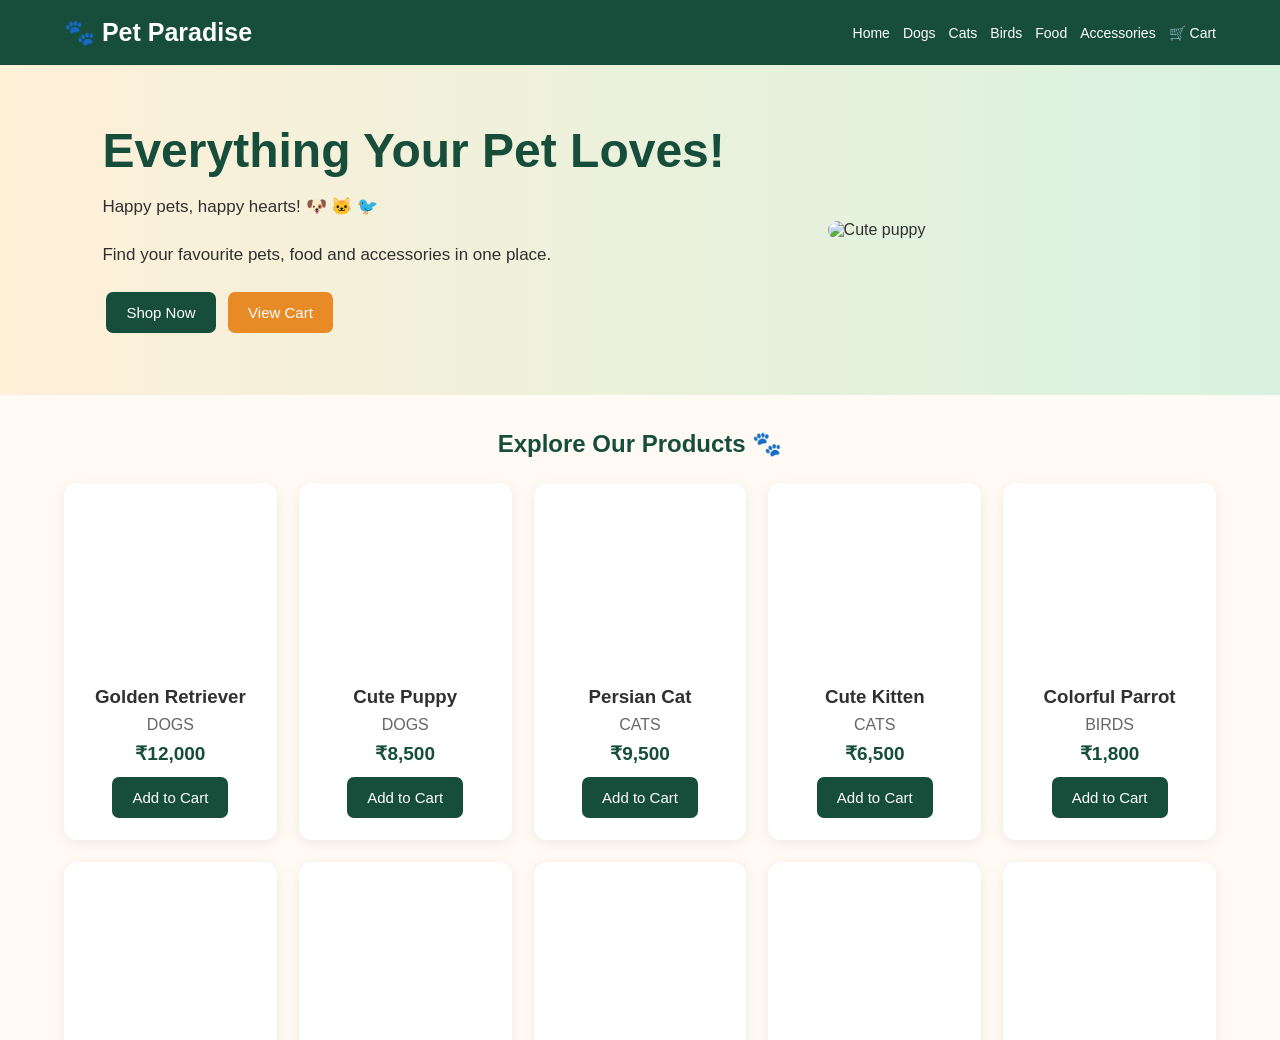
==== index.html @ 77d0e8a5 "Add files via upload" ====
<!DOCTYPE html>
<html lang="en">
<head>
  <meta charset="UTF-8">
  <meta name="viewport" content="width=device-width, initial-scale=1.0">
  <title>Pet Paradise | Home</title>
  <link rel="stylesheet" href="style.css">
</head>
<body data-page="all">
<header>
  <div class="logo">🐾 Pet Paradise</div>
  <nav>
    <a href="index.html">Home</a>
    <a href="dogs.html">Dogs</a>
    <a href="cats.html">Cats</a>
    <a href="birds.html">Birds</a>
    <a href="food.html">Food</a>
    <a href="accessories.html">Accessories</a>
    <a href="cart.html">🛒 Cart</a>
  </nav>
</header>
<section class="hero">
  <div>
    <h1>Everything Your Pet Loves!</h1>
    <p>Happy pets, happy hearts! 🐶 🐱 🐦</p>
    <p>Find your favourite pets, food and accessories in one place.</p>
    <a href="#shop" class="btn">Shop Now</a>
    <a href="cart.html" class="btn orange">View Cart</a>
  </div>
  <img src="https://images.unsplash.com/photo-1543466835-00a7907e9de1?auto=format&fit=crop&w=700&q=80" alt="Cute puppy">
</section>
<section class="section" id="shop">
  <h2>Explore Our Products 🐾</h2>
  <div class="products" id="products"></div>
</section>
<footer><p>© 2026 Pet Paradise</p><p>Love • Care • Happiness</p></footer>
<script src="script.js"></script>
</body>
</html>
---- style.css ----
* {
  margin: 0;
  padding: 0;
  box-sizing: border-box;
}

body {
  font-family: Arial, sans-serif;
  background: #fffaf4;
  color: #303030;
}

header {
  background: #164e3b;
  color: white;
  padding: 18px 5%;
  display: flex;
  justify-content: space-between;
  align-items: center;
  flex-wrap: wrap;
  gap: 15px;
}

.logo {
  font-size: 25px;
  font-weight: bold;
}

nav {
  display: flex;
  flex-wrap: wrap;
  gap: 13px;
}

nav a {
  color: white;
  text-decoration: none;
  font-size: 14px;
}

nav a:hover {
  color: #ffd166;
}

.hero {
  padding: 55px 8%;
  min-height: 330px;
  background: linear-gradient(90deg, #fff0d8, #d7f2df);
  display: flex;
  align-items: center;
  justify-content: space-between;
  gap: 25px;
  flex-wrap: wrap;
}

.hero h1 {
  font-size: clamp(30px, 5vw, 48px);
  color: #164e3b;
  margin-bottom: 15px;
}

.hero p {
  font-size: 17px;
  margin-bottom: 20px;
  line-height: 1.6;
}

.hero img {
  width: min(350px, 100%);
  border-radius: 25px;
  object-fit: cover;
}

.section {
  padding: 35px 5%;
}

.section h2 {
  text-align: center;
  color: #164e3b;
  margin-bottom: 25px;
}

.products {
  display: grid;
  grid-template-columns: repeat(auto-fit, minmax(210px, 1fr));
  gap: 22px;
}

.product {
  background: white;
  border-radius: 13px;
  overflow: hidden;
  box-shadow: 0 3px 14px #00000012;
  padding-bottom: 18px;
  text-align: center;
}

.product img {
  width: 100%;
  height: 185px;
  object-fit: cover;
}

.product h3 {
  margin: 14px 8px 8px;
}

.product p {
  margin: 8px;
  color: #666;
}

.price {
  color: #164e3b !important;
  font-weight: bold;
  font-size: 19px;
}

.btn {
  display: inline-block;
  border: none;
  border-radius: 7px;
  padding: 12px 20px;
  background: #164e3b;
  color: white;
  cursor: pointer;
  text-decoration: none;
  font-size: 15px;
  margin: 4px;
}

.btn:hover {
  background: #237457;
}

.btn.orange {
  background: #e88a26;
}

.panel {
  max-width: 850px;
  margin: 35px auto;
  padding: 28px;
  background: white;
  border-radius: 14px;
  box-shadow: 0 3px 16px #00000012;
}

.panel h1,
.panel h2 {
  color: #164e3b;
  margin-bottom: 20px;
}

table {
  width: 100%;
  border-collapse: collapse;
  margin: 15px 0;
}

th, td {
  border-bottom: 1px solid #ddd;
  padding: 13px 8px;
  text-align: left;
}

input, textarea, select {
  display: block;
  width: 100%;
  margin: 8px 0 16px;
  padding: 12px;
  border: 1px solid #ccc;
  border-radius: 6px;
  font: inherit;
}

label {
  font-weight: bold;
}

.bill-row {
  display: flex;
  justify-content: space-between;
  gap: 20px;
  margin: 13px 0;
}

.total {
  border-top: 2px solid #164e3b;
  padding-top: 15px;
  font-size: 21px;
  font-weight: bold;
}

.notice {
  background: #e3f5e8;
  color: #164e3b;
  padding: 14px;
  border-radius: 8px;
  margin: 15px 0;
}

.empty {
  text-align: center;
  padding: 30px 10px;
}

footer {
  background: #164e3b;
  color: white;
  text-align: center;
  padding: 22px;
  margin-top: 30px;
}

footer p {
  margin: 6px;
}

.qty-btn {
  padding: 5px 10px;
  cursor: pointer;
}

@media (max-width: 600px) {
  header {
    justify-content: center;
  }

  nav {
    justify-content: center;
  }

  .hero {
    padding: 35px 6%;
  }

  .panel {
    margin: 20px 10px;
    padding: 16px;
    overflow-x: auto;
  }

  th, td {
    padding: 9px 5px;
    font-size: 13px;
  }
}
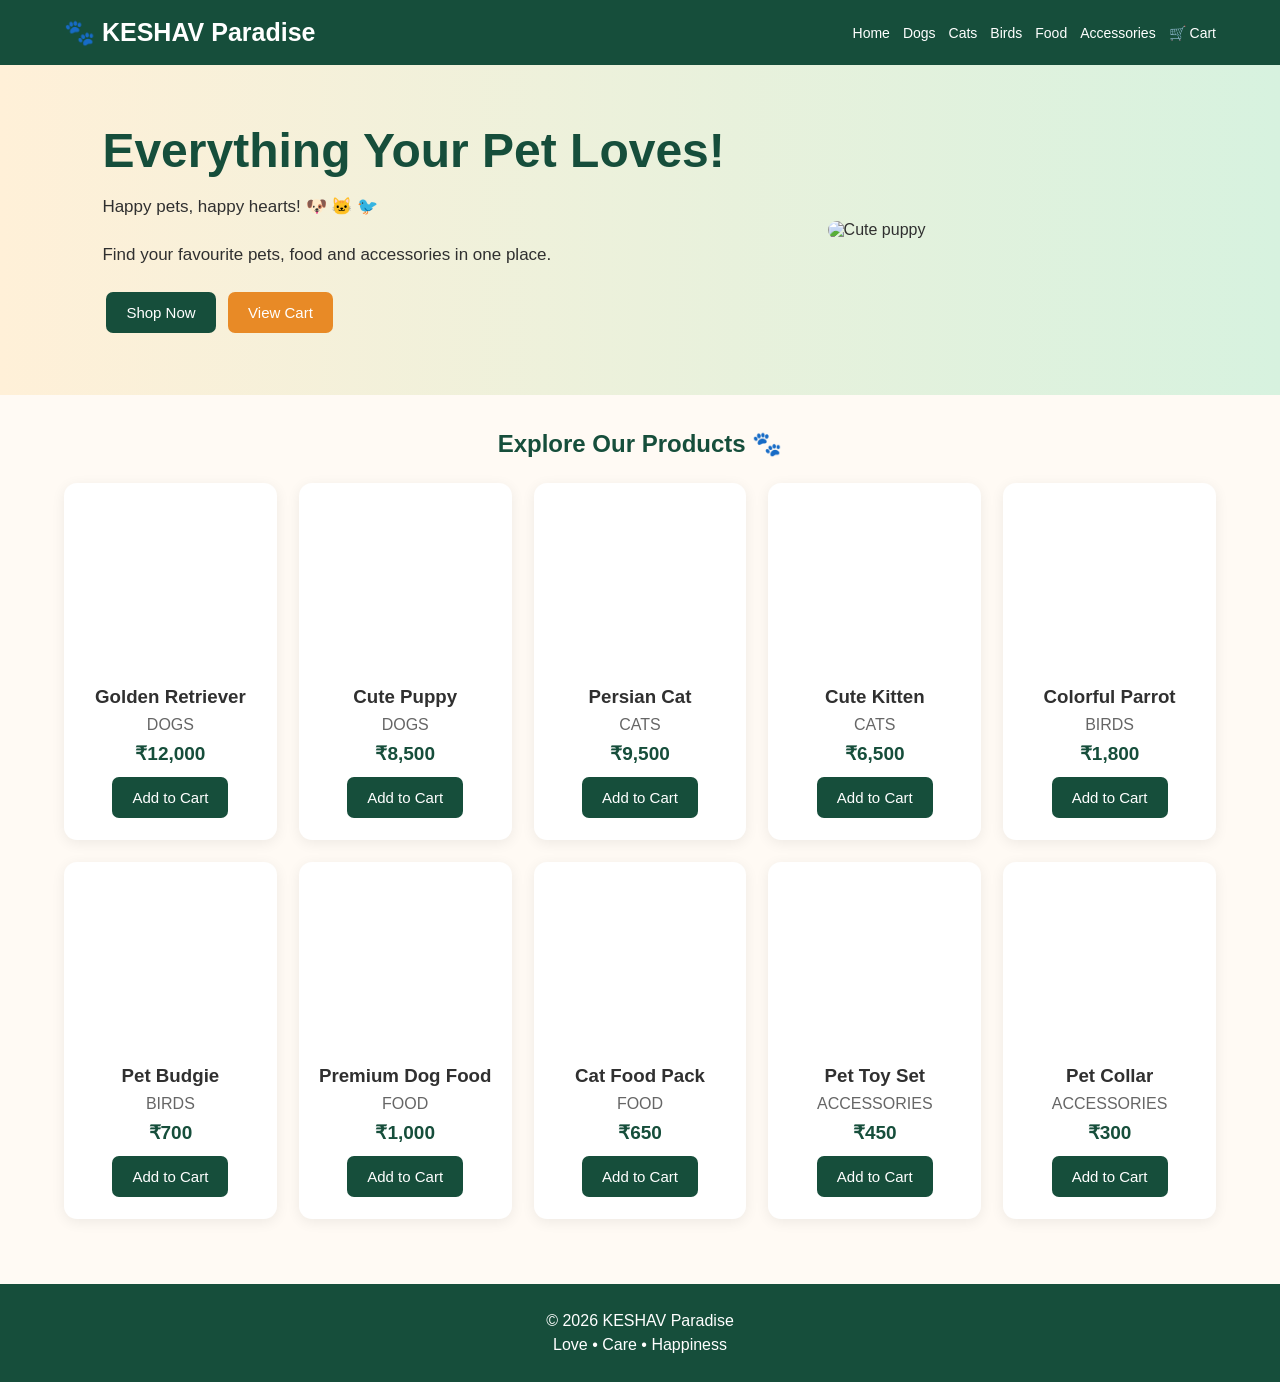
==== commit f5744750: "Update index.html" ====
--- a/index.html
+++ b/index.html
@@ -8,7 +8,7 @@
 </head>
 <body data-page="all">
 <header>
-  <div class="logo">🐾 Pet Paradise</div>
+  <div class="logo">🐾 KESHAV Paradise</div>
   <nav>
     <a href="index.html">Home</a>
     <a href="dogs.html">Dogs</a>
@@ -33,7 +33,7 @@
   <h2>Explore Our Products 🐾</h2>
   <div class="products" id="products"></div>
 </section>
-<footer><p>© 2026 Pet Paradise</p><p>Love • Care • Happiness</p></footer>
+<footer><p>© 2026 KESHAV Paradise</p><p>Love • Care • Happiness</p></footer>
 <script src="script.js"></script>
 </body>
-</html>+</html>
